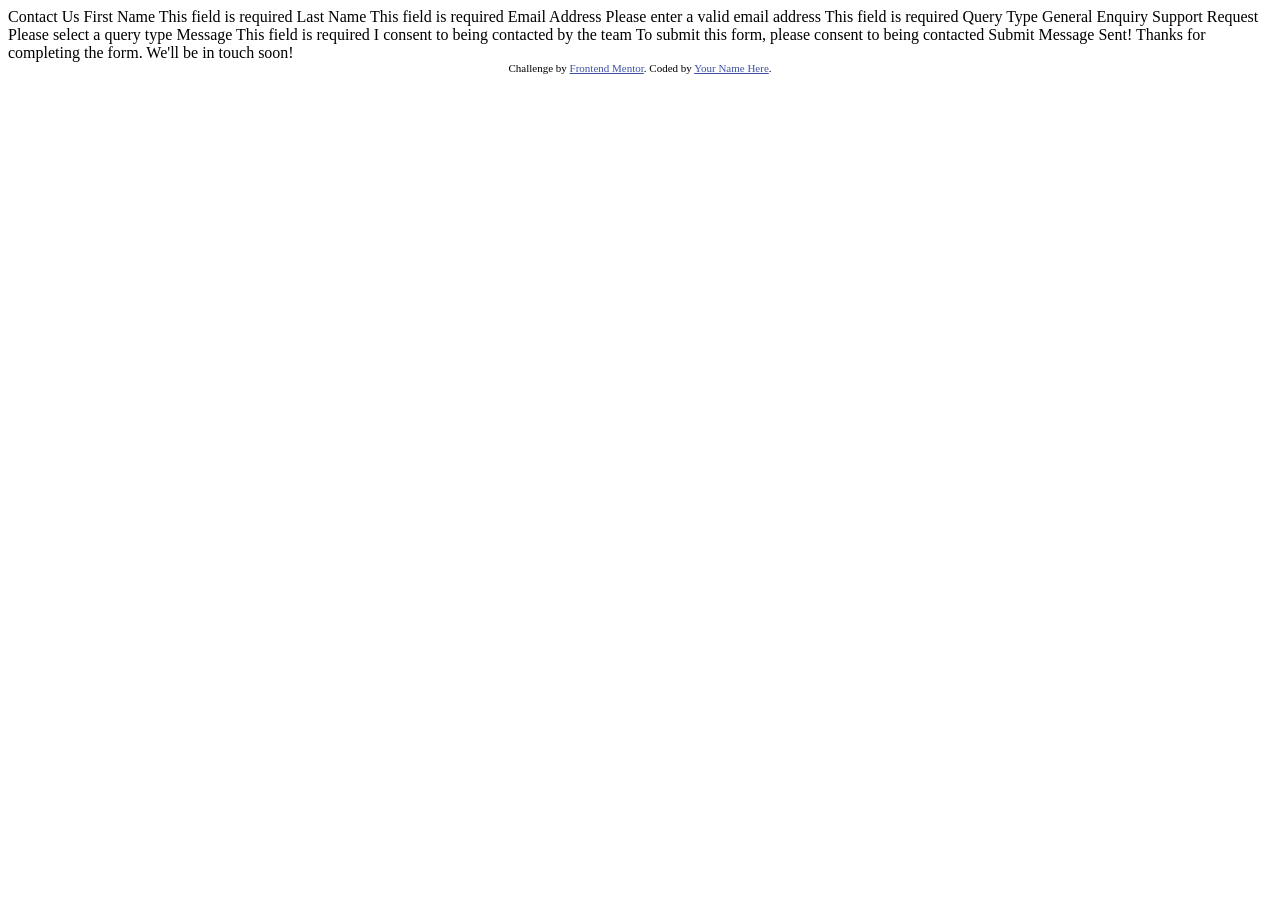
==== index.html @ 8e2d688b "Initialize Project with git" ====
<!DOCTYPE html>
<html lang="en">
<head>
  <meta charset="UTF-8">
  <meta name="viewport" content="width=device-width, initial-scale=1.0"> <!-- displays site properly based on user's device -->

  <link rel="icon" type="image/png" sizes="32x32" href="./assets/images/favicon-32x32.png">
  
  <title>Frontend Mentor | Contact form</title>

  <!-- Feel free to remove these styles or customise in your own stylesheet 👍 -->
  <style>
    .attribution { font-size: 11px; text-align: center; }
    .attribution a { color: hsl(228, 45%, 44%); }
  </style>
</head>
<body>

  Contact Us

  First Name
  This field is required

  Last Name
  This field is required

  Email Address
  Please enter a valid email address
  This field is required

  Query Type
  General Enquiry
  Support Request
  Please select a query type

  Message
  This field is required

  I consent to being contacted by the team
  To submit this form, please consent to being contacted

  Submit

  Message Sent!
  Thanks for completing the form. We'll be in touch soon!
  
  <div class="attribution">
    Challenge by <a href="https://www.frontendmentor.io?ref=challenge">Frontend Mentor</a>. 
    Coded by <a href="#">Your Name Here</a>.
  </div>
</body>
</html>
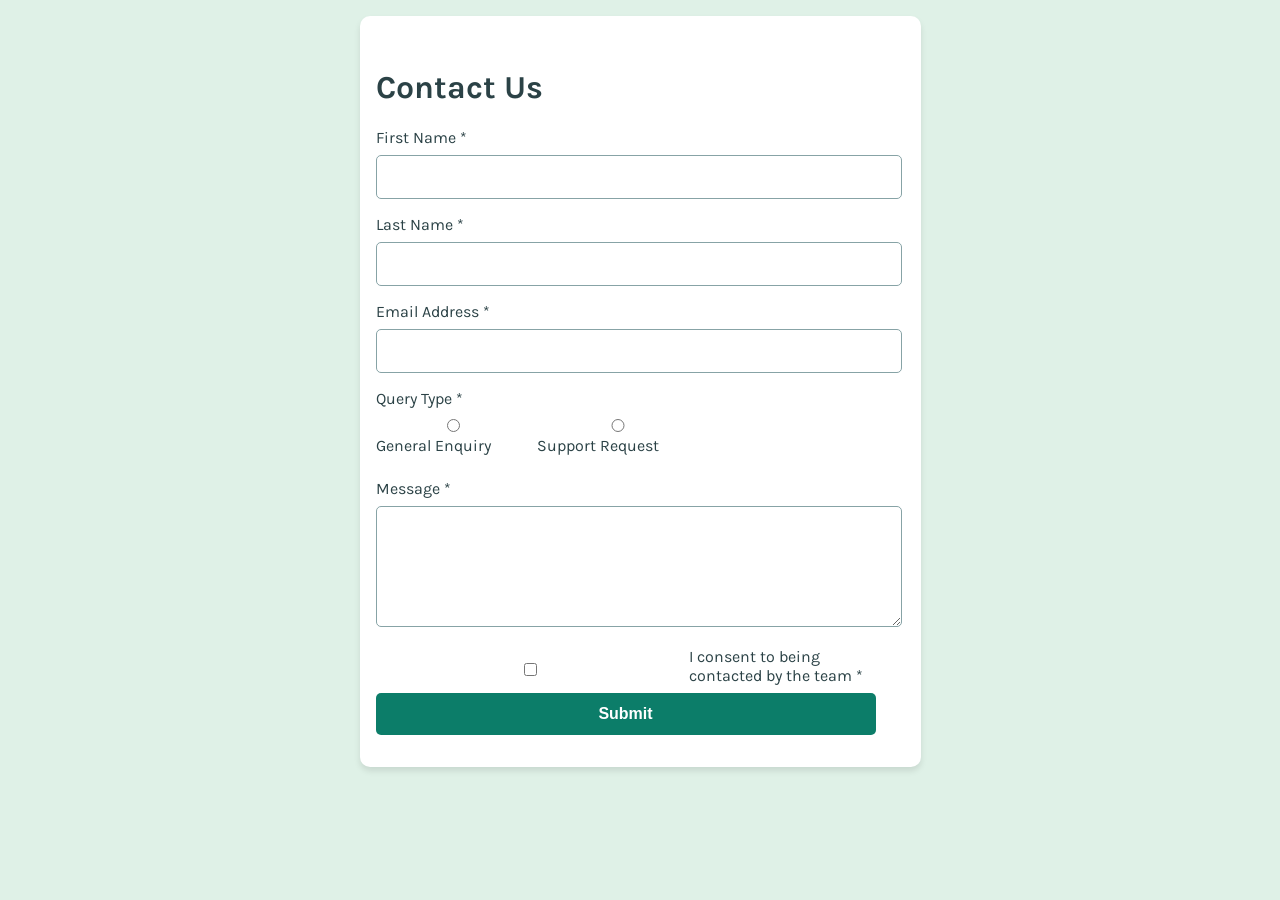
==== commit 7671c00a: "Add styles to form-group" ====
--- a/index.html
+++ b/index.html
@@ -1,52 +1,103 @@
 <!DOCTYPE html>
 <html lang="en">
-<head>
-  <meta charset="UTF-8">
-  <meta name="viewport" content="width=device-width, initial-scale=1.0"> <!-- displays site properly based on user's device -->
+  <head>
+    <meta charset="UTF-8" />
+    <meta name="viewport" content="width=device-width, initial-scale=1.0" />
 
-  <link rel="icon" type="image/png" sizes="32x32" href="./assets/images/favicon-32x32.png">
-  
-  <title>Frontend Mentor | Contact form</title>
+    <link
+      rel="icon"
+      type="image/png"
+      sizes="32x32"
+      href="./assets/images/favicon-32x32.png" />
+    <link rel="stylesheet" href="css/styles.css" />
+    <title>Frontend Mentor | Contact form</title>
+  </head>
+  <body>
+    <!-- Contact Us First Name This field is required Last Name This field is
+    required Email Address Please enter a valid email address This field is
+    required Query Type General Enquiry Support Request Please select a query
+    type Message This field is required I consent to being contacted by the team
+    To submit this form, please consent to being contacted Submit Message Sent!
+    Thanks for completing the form. We'll be in touch soon! -->
 
-  <!-- Feel free to remove these styles or customise in your own stylesheet 👍 -->
-  <style>
-    .attribution { font-size: 11px; text-align: center; }
-    .attribution a { color: hsl(228, 45%, 44%); }
-  </style>
-</head>
-<body>
+    <form id="contactForm" novalidate>
+      <!-- <div id="success" class="success-message" role="alert">Message Sent! Thanks for completing the form. We'll be in touch soon!</div> -->
+      <h1 class="h1">Contact Us</h1>
+      <div class="form-group">
+        <label for="firstName">First Name *</label>
+        <input
+          type="text"
+          id="firstName"
+          name="firstName"
+          required
+          aria-required="true" />
+        <div class="error-message" id="firstNameError"></div>
+      </div>
 
-  Contact Us
+      <div class="form-group">
+        <label for="lastName">Last Name *</label>
+        <input
+          type="text"
+          id="lastName"
+          name="lastName"
+          required
+          aria-required="true" />
+        <div class="error-message" id="lastNameError"></div>
+      </div>
 
-  First Name
-  This field is required
+      <div class="form-group">
+        <label for="email">Email Address *</label>
+        <input
+          type="email"
+          id="email"
+          name="email"
+          required
+          aria-required="true" />
+        <div class="error-message" id="emailError"></div>
+      </div>
 
-  Last Name
-  This field is required
+      <div class="form-group">
+        <label>Query Type *</label>
+        <div class="radio-group">
+          <label
+            ><input
+              type="radio"
+              name="queryType"
+              value="General Enquiry"
+              required />
+            General Enquiry</label
+          >
+          <label
+            ><input type="radio" name="queryType" value="Support Request" />
+            Support Request</label
+          >
+        </div>
+        <div class="error-message" id="queryTypeError"></div>
+      </div>
 
-  Email Address
-  Please enter a valid email address
-  This field is required
+      <div class="form-group">
+        <label for="message">Message *</label>
+        <textarea
+          id="message"
+          name="message"
+          rows="5"
+          required
+          aria-required="true"></textarea>
+        <div class="error-message" id="messageError"></div>
+      </div>
 
-  Query Type
-  General Enquiry
-  Support Request
-  Please select a query type
+      <div class="checkbox-group">
+        <input
+          type="checkbox"
+          id="consent"
+          name="consent"
+          required
+          aria-required="true" />
+        <label for="consent">I consent to being contacted by the team *</label>
+      </div>
+      <div class="error-message" id="consentError"></div>
 
-  Message
-  This field is required
-
-  I consent to being contacted by the team
-  To submit this form, please consent to being contacted
-
-  Submit
-
-  Message Sent!
-  Thanks for completing the form. We'll be in touch soon!
-  
-  <div class="attribution">
-    Challenge by <a href="https://www.frontendmentor.io?ref=challenge">Frontend Mentor</a>. 
-    Coded by <a href="#">Your Name Here</a>.
-  </div>
-</body>
-</html>+      <button type="submit">Submit</button>
+    </form>
+  </body>
+</html>
--- a/css/styles.css
+++ b/css/styles.css
@@ -0,0 +1,3 @@
+@import "/css/fonts.css";
+@import "/css/rootstyle.css";
+@import "/css/form.css";
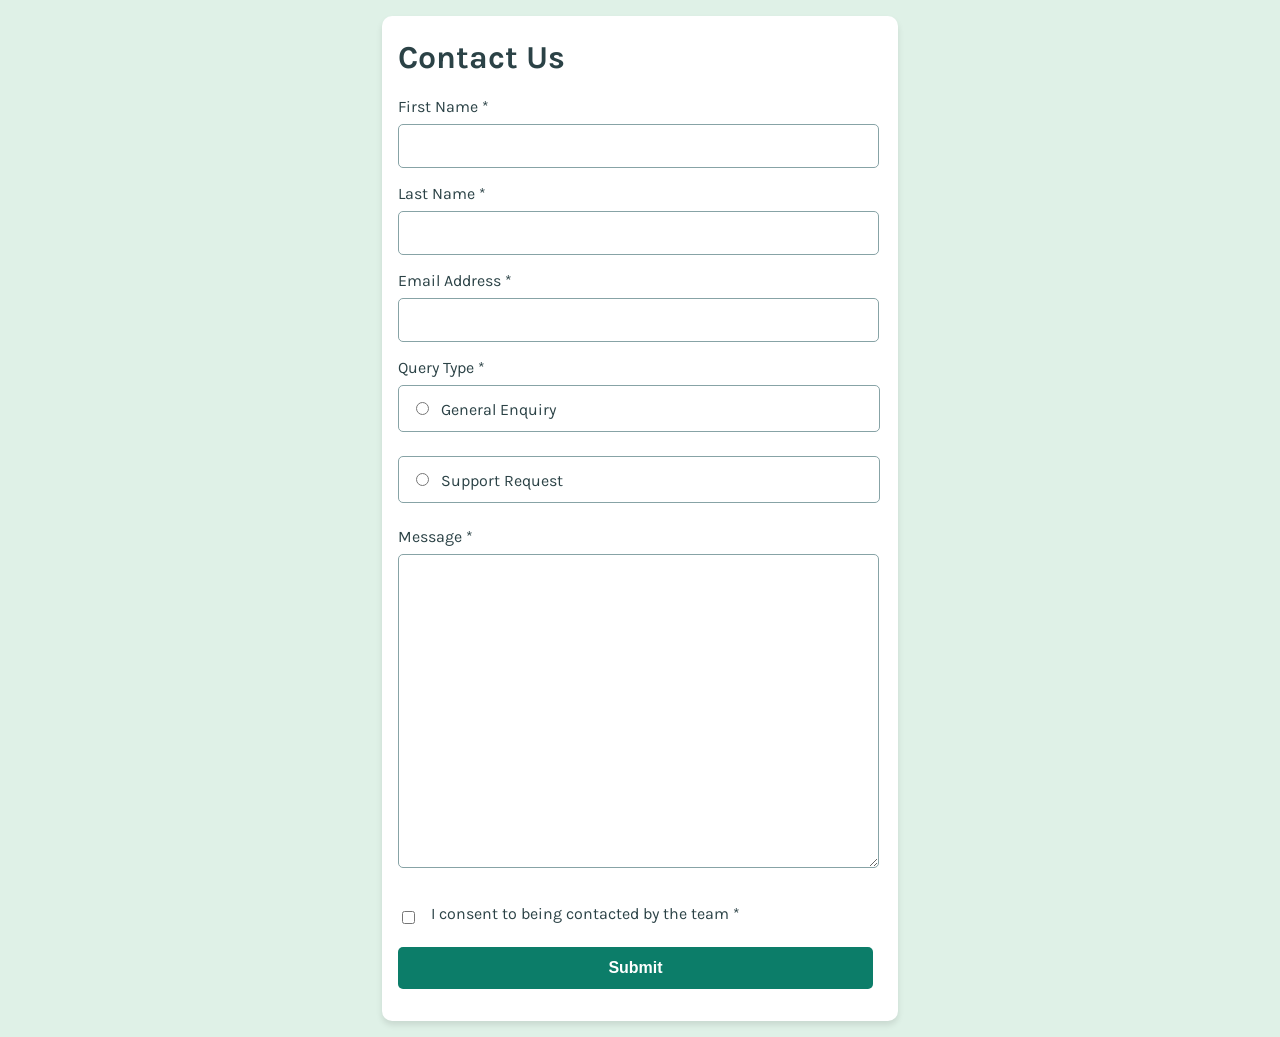
==== commit 0bec545a: "Complete styles for mobile screen" ====
--- a/index.html
+++ b/index.html
@@ -20,72 +20,81 @@
     To submit this form, please consent to being contacted Submit Message Sent!
     Thanks for completing the form. We'll be in touch soon! -->
 
-    <form id="contactForm" novalidate>
-      <!-- <div id="success" class="success-message" role="alert">Message Sent! Thanks for completing the form. We'll be in touch soon!</div> -->
-      <h1 class="h1">Contact Us</h1>
-      <div class="form-group">
-        <label for="firstName">First Name *</label>
-        <input
-          type="text"
-          id="firstName"
-          name="firstName"
-          required
-          aria-required="true" />
-        <div class="error-message" id="firstNameError"></div>
-      </div>
+    <div class="container">
+      <form id="contactForm" novalidate>
+        <!-- <div id="success" class="success-message" role="alert">Message Sent! Thanks for completing the form. We'll be in touch soon!</div> -->
+        <h1 class="h1">Contact Us</h1>
+        <div class="form-group">
+          <label for="firstName">First Name *</label>
+          <input
+            type="text"
+            id="firstName"
+            name="firstName"
+            class="input"
+            required
+            aria-required="true" />
+          <div class="error-message" id="firstNameError"></div>
+        </div>
 
-      <div class="form-group">
-        <label for="lastName">Last Name *</label>
-        <input
-          type="text"
-          id="lastName"
-          name="lastName"
-          required
-          aria-required="true" />
-        <div class="error-message" id="lastNameError"></div>
-      </div>
+        <div class="form-group">
+          <label for="lastName">Last Name *</label>
+          <input
+            type="text"
+            id="lastName"
+            name="lastName"
+            class="input"
+            required
+            aria-required="true" />
+          <div class="error-message" id="lastNameError"></div>
+        </div>
 
-      <div class="form-group">
-        <label for="email">Email Address *</label>
-        <input
-          type="email"
-          id="email"
-          name="email"
-          required
-          aria-required="true" />
-        <div class="error-message" id="emailError"></div>
-      </div>
+        <div class="form-group">
+          <label for="email">Email Address *</label>
+          <input
+            type="email"
+            id="email"
+            name="email"
+            class="input"
+            required
+            aria-required="true" />
+          <div class="error-message" id="emailError"></div>
+        </div>
 
-      <div class="form-group">
-        <label>Query Type *</label>
-        <div class="radio-group">
-          <label
-            ><input
-              type="radio"
-              name="queryType"
-              value="General Enquiry"
-              required />
-            General Enquiry</label
-          >
-          <label
-            ><input type="radio" name="queryType" value="Support Request" />
-            Support Request</label
-          >
+        <div class="form-group">
+          <label>Query Type *</label>
+          <div class="radio-group">
+            <label class="radio-input"
+              ><input
+                type="radio"
+                name="queryType"
+                value="General Enquiry"
+                required />
+              General Enquiry</label
+            >
+
+            <label class="radio-input"
+              ><input
+                type="radio"
+                name="queryType"
+                value="Support Request"
+                required />
+              Support Request</label
+            >
+          </div>
+          <div class="error-message" id="queryTypeError"></div>
         </div>
-        <div class="error-message" id="queryTypeError"></div>
-      </div>
 
-      <div class="form-group">
-        <label for="message">Message *</label>
-        <textarea
-          id="message"
-          name="message"
-          rows="5"
-          required
-          aria-required="true"></textarea>
-        <div class="error-message" id="messageError"></div>
-      </div>
-
+        <div class="form-group">
+          <label for="message">Message *</label>
+          <textarea
+            id="message"
+            name="message"
+            rows="5"
+            required
+            aria-required="true"></textarea>
+          <div class="error-message" id="messageError"></div>
+        </div>
+      </form>
       <div class="checkbox-group">
         <input
           type="checkbox"
@@ -96,8 +105,7 @@
         <label for="consent">I consent to being contacted by the team *</label>
       </div>
       <div class="error-message" id="consentError"></div>
-
       <button type="submit">Submit</button>
-    </form>
+    </div>
   </body>
 </html>
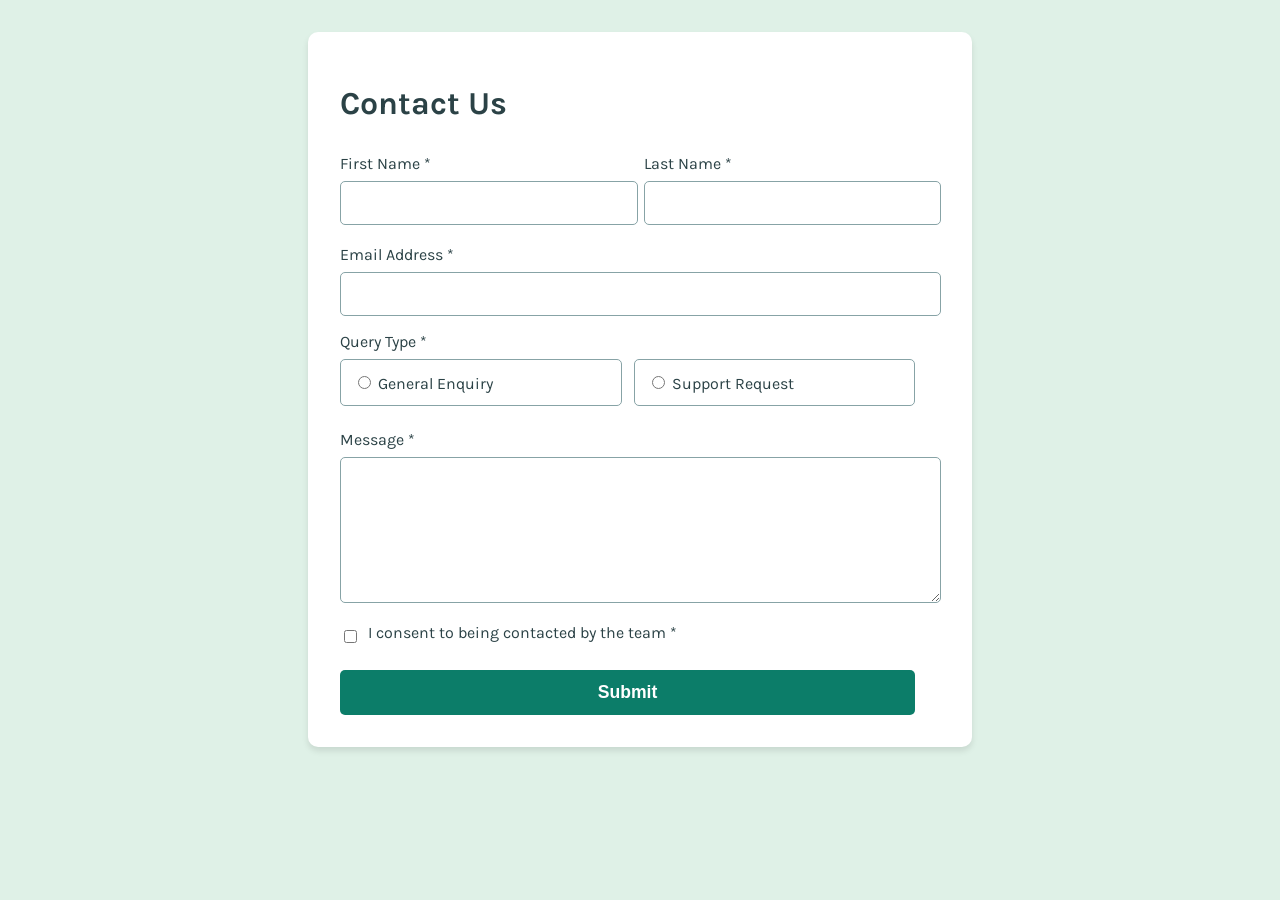
==== commit 373c6126: "Add form validation" ====
--- a/index.html
+++ b/index.html
@@ -13,39 +13,41 @@
     <title>Frontend Mentor | Contact form</title>
   </head>
   <body>
-    <!-- Contact Us First Name This field is required Last Name This field is
-    required Email Address Please enter a valid email address This field is
-    required Query Type General Enquiry Support Request Please select a query
-    type Message This field is required I consent to being contacted by the team
-    To submit this form, please consent to being contacted Submit Message Sent!
-    Thanks for completing the form. We'll be in touch soon! -->
+    <div id="success" class="success-message" role="alert" aria-live="polite">
+      <img src="/assets/images/icon-success-check.svg" /> Message Sent! <br />
+      <span class="success-message-thankyou-span"
+        >Thanks for completing the form. We'll be in touch soon!</span
+      >
+    </div>
+    <div class="container">
+      <h1 class="h1">Contact Us</h1>
+      <form id="contactForm" novalidate>
+        <div class="flex-container">
+          <div class="form-group form-group-desk">
+            <label for="firstName">First Name *</label>
+            <input
+              type="text"
+              id="firstName"
+              name="firstName"
+              class="input"
+              required
+              aria-required="true"
+              aria-describedby="firstNameError" />
+            <div class="error-message" id="firstNameError"></div>
+          </div>
 
-    <div class="container">
-      <form id="contactForm" novalidate>
-        <!-- <div id="success" class="success-message" role="alert">Message Sent! Thanks for completing the form. We'll be in touch soon!</div> -->
-        <h1 class="h1">Contact Us</h1>
-        <div class="form-group">
-          <label for="firstName">First Name *</label>
-          <input
-            type="text"
-            id="firstName"
-            name="firstName"
-            class="input"
-            required
-            aria-required="true" />
-          <div class="error-message" id="firstNameError"></div>
-        </div>
-
-        <div class="form-group">
-          <label for="lastName">Last Name *</label>
-          <input
-            type="text"
-            id="lastName"
-            name="lastName"
-            class="input"
-            required
-            aria-required="true" />
-          <div class="error-message" id="lastNameError"></div>
+          <div class="form-group form-group-desk">
+            <label for="lastName">Last Name *</label>
+            <input
+              type="text"
+              id="lastName"
+              name="lastName"
+              class="input"
+              required
+              aria-required="true"
+              aria-describedby="lastNameError" />
+            <div class="error-message" id="lastNameError"></div>
+          </div>
         </div>
 
         <div class="form-group">
@@ -56,30 +58,33 @@
             name="email"
             class="input"
             required
-            aria-required="true" />
+            aria-required="true"
+            aria-describedby="emailError" />
           <div class="error-message" id="emailError"></div>
         </div>
 
         <div class="form-group">
           <label>Query Type *</label>
-          <div class="radio-group">
-            <label class="radio-input"
-              ><input
+          <div
+            class="radio-group"
+            role="radiogroup"
+            aria-describedby="queryTypeError">
+            <label class="radio-input">
+              <input
                 type="radio"
                 name="queryType"
                 value="General Enquiry"
                 required />
-              General Enquiry</label
-            >
-
-            <label class="radio-input"
-              ><input
+              General Enquiry
+            </label>
+            <label class="radio-input">
+              <input
                 type="radio"
                 name="queryType"
                 value="Support Request"
                 required />
-              Support Request</label
-            >
+              Support Request
+            </label>
           </div>
           <div class="error-message" id="queryTypeError"></div>
         </div>
@@ -91,21 +96,28 @@
             name="message"
             rows="5"
             required
-            aria-required="true"></textarea>
+            aria-required="true"
+            aria-describedby="messageError"></textarea>
           <div class="error-message" id="messageError"></div>
         </div>
+
+        <div class="checkbox-group">
+          <input
+            type="checkbox"
+            id="consent"
+            name="consent"
+            required
+            aria-required="true"
+            aria-describedby="consentError" />
+          <label for="consent"
+            >I consent to being contacted by the team *</label
+          >
+        </div>
+        <div class="error-message" id="consentError"></div>
+        <button type="submit">Submit</button>
       </form>
-      <div class="checkbox-group">
-        <input
-          type="checkbox"
-          id="consent"
-          name="consent"
-          required
-          aria-required="true" />
-        <label for="consent">I consent to being contacted by the team *</label>
-      </div>
-      <div class="error-message" id="consentError"></div>
-      <button type="submit">Submit</button>
     </div>
+
+    <script src="/form.js"></script>
   </body>
 </html>
--- a/css/styles.css
+++ b/css/styles.css
@@ -1,3 +1,3 @@
 @import "/css/fonts.css";
 @import "/css/rootstyle.css";
-@import "/css/form.css";+@import "/css/form.css";
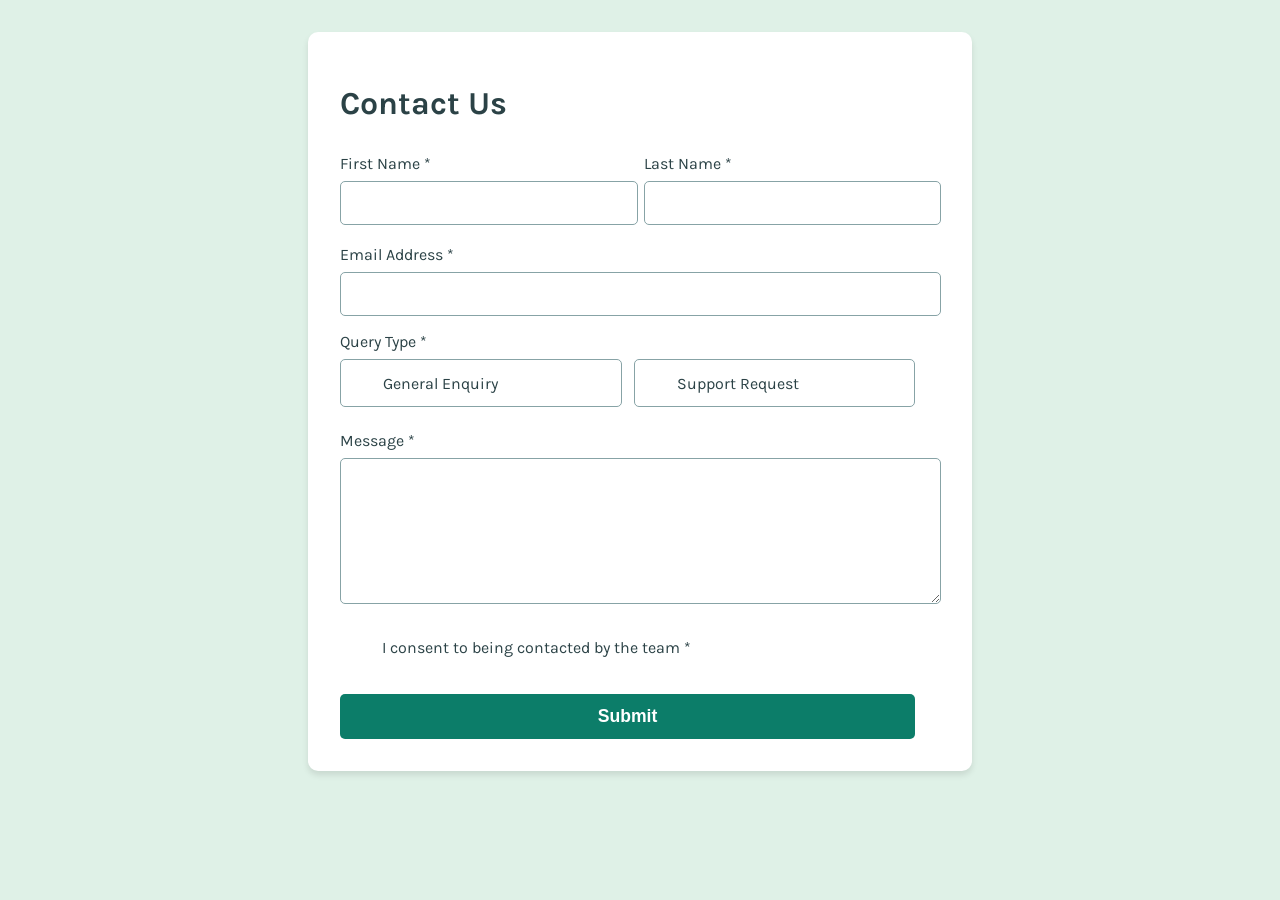
==== commit 849085d1: "Replace default radio and checkbox style with Icons" ====
--- a/index.html
+++ b/index.html
@@ -75,7 +75,11 @@
                 name="queryType"
                 value="General Enquiry"
                 required />
-              General Enquiry
+              <img
+                src="assets/images/icon-radio-selected.svg"
+                alt="Option Icon"
+                class="radio-icon" />
+              <span>General Enquiry</span>
             </label>
             <label class="radio-input">
               <input
@@ -83,7 +87,11 @@
                 name="queryType"
                 value="Support Request"
                 required />
-              Support Request
+              <img
+                src="assets/images/icon-radio-selected.svg"
+                alt="Option Icon"
+                class="radio-icon" />
+              <span>Support Request</span>
             </label>
           </div>
           <div class="error-message" id="queryTypeError"></div>
@@ -102,18 +110,13 @@
         </div>
 
         <div class="checkbox-group">
-          <input
-            type="checkbox"
-            id="consent"
-            name="consent"
-            required
-            aria-required="true"
-            aria-describedby="consentError" />
-          <label for="consent"
-            >I consent to being contacted by the team *</label
-          >
-        </div>
-        <div class="error-message" id="consentError"></div>
+          <label for="consent" class="checkbox-input">
+            <input type="checkbox" id="consent" name="consent" required />
+            <img src="assets/images/icon-checkbox-check.svg" alt="Consent Checkbox" class="checkbox-icon" />
+            <span class="checkbox-text">I consent to being contacted by the team *</span>
+          </label>
+          <div class="error-message" id="consentError"></div>
+          
         <button type="submit">Submit</button>
       </form>
     </div>
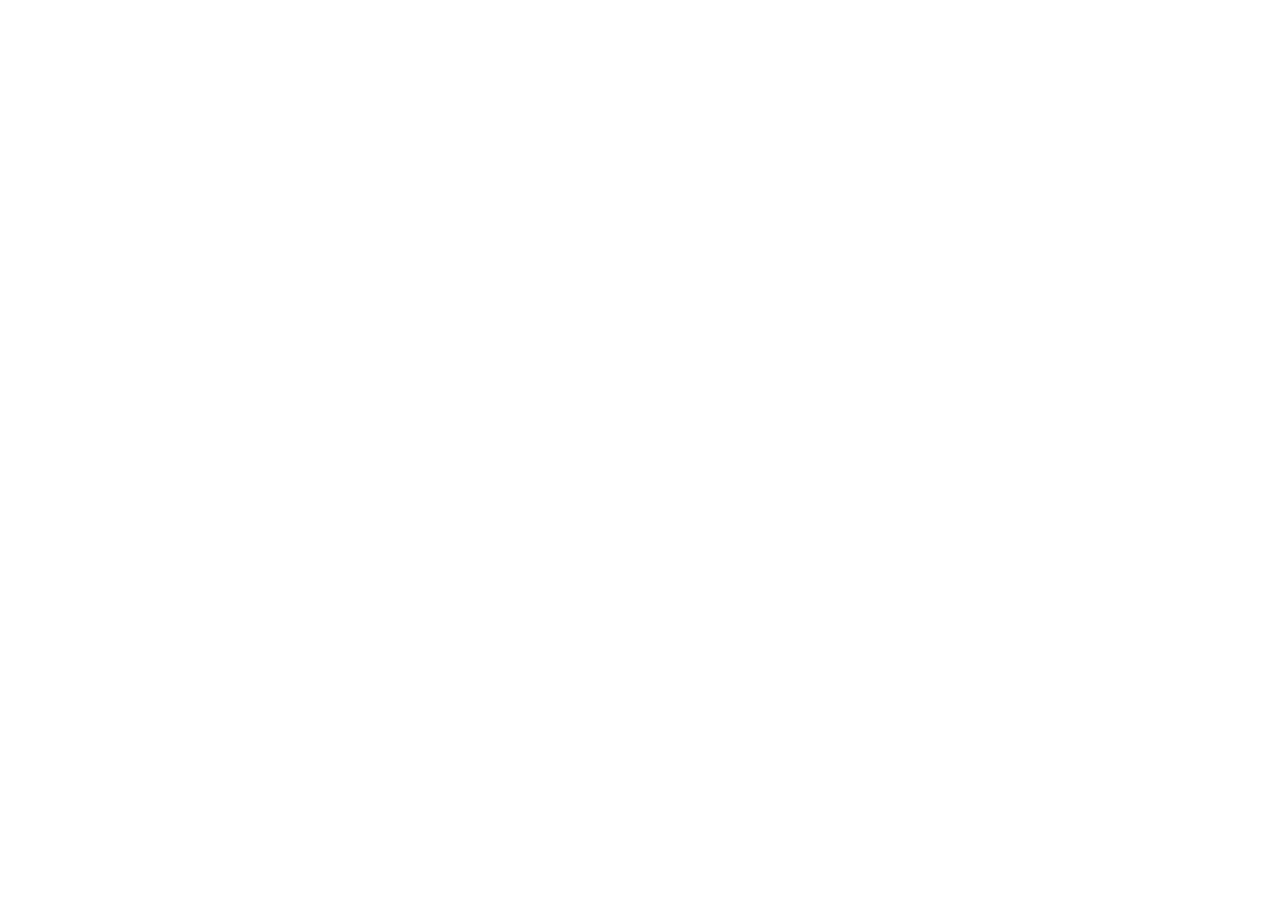
==== commit be185a5c: "refactor: convert contact form from vanilla JS to React components" ====
--- a/index.html
+++ b/index.html
@@ -2,125 +2,12 @@
 <html lang="en">
   <head>
     <meta charset="UTF-8" />
+    <link rel="icon" type="image/svg+xml" href="/vite.svg" />
     <meta name="viewport" content="width=device-width, initial-scale=1.0" />
-
-    <link
-      rel="icon"
-      type="image/png"
-      sizes="32x32"
-      href="./assets/images/favicon-32x32.png" />
-    <link rel="stylesheet" href="css/styles.css" />
-    <title>Frontend Mentor | Contact form</title>
+    <title>contactForm</title>
   </head>
   <body>
-    <div id="success" class="success-message" role="alert" aria-live="polite">
-      <img src="/assets/images/icon-success-check.svg" /> Message Sent! <br />
-      <span class="success-message-thankyou-span"
-        >Thanks for completing the form. We'll be in touch soon!</span
-      >
-    </div>
-    <div class="container">
-      <h1 class="h1">Contact Us</h1>
-      <form id="contactForm" novalidate>
-        <div class="flex-container">
-          <div class="form-group form-group-desk">
-            <label for="firstName">First Name *</label>
-            <input
-              type="text"
-              id="firstName"
-              name="firstName"
-              class="input"
-              required
-              aria-required="true"
-              aria-describedby="firstNameError" />
-            <div class="error-message" id="firstNameError"></div>
-          </div>
-
-          <div class="form-group form-group-desk">
-            <label for="lastName">Last Name *</label>
-            <input
-              type="text"
-              id="lastName"
-              name="lastName"
-              class="input"
-              required
-              aria-required="true"
-              aria-describedby="lastNameError" />
-            <div class="error-message" id="lastNameError"></div>
-          </div>
-        </div>
-
-        <div class="form-group">
-          <label for="email">Email Address *</label>
-          <input
-            type="email"
-            id="email"
-            name="email"
-            class="input"
-            required
-            aria-required="true"
-            aria-describedby="emailError" />
-          <div class="error-message" id="emailError"></div>
-        </div>
-
-        <div class="form-group">
-          <label>Query Type *</label>
-          <div
-            class="radio-group"
-            role="radiogroup"
-            aria-describedby="queryTypeError">
-            <label class="radio-input">
-              <input
-                type="radio"
-                name="queryType"
-                value="General Enquiry"
-                required />
-              <img
-                src="assets/images/icon-radio-selected.svg"
-                alt="Option Icon"
-                class="radio-icon" />
-              <span>General Enquiry</span>
-            </label>
-            <label class="radio-input">
-              <input
-                type="radio"
-                name="queryType"
-                value="Support Request"
-                required />
-              <img
-                src="assets/images/icon-radio-selected.svg"
-                alt="Option Icon"
-                class="radio-icon" />
-              <span>Support Request</span>
-            </label>
-          </div>
-          <div class="error-message" id="queryTypeError"></div>
-        </div>
-
-        <div class="form-group">
-          <label for="message">Message *</label>
-          <textarea
-            id="message"
-            name="message"
-            rows="5"
-            required
-            aria-required="true"
-            aria-describedby="messageError"></textarea>
-          <div class="error-message" id="messageError"></div>
-        </div>
-
-        <div class="checkbox-group">
-          <label for="consent" class="checkbox-input">
-            <input type="checkbox" id="consent" name="consent" required />
-            <img src="assets/images/icon-checkbox-check.svg" alt="Consent Checkbox" class="checkbox-icon" />
-            <span class="checkbox-text">I consent to being contacted by the team *</span>
-          </label>
-          <div class="error-message" id="consentError"></div>
-          
-        <button type="submit">Submit</button>
-      </form>
-    </div>
-
-    <script src="/form.js"></script>
+    <div id="root"></div>
+    <script type="module" src="/src/main.jsx"></script>
   </body>
 </html>
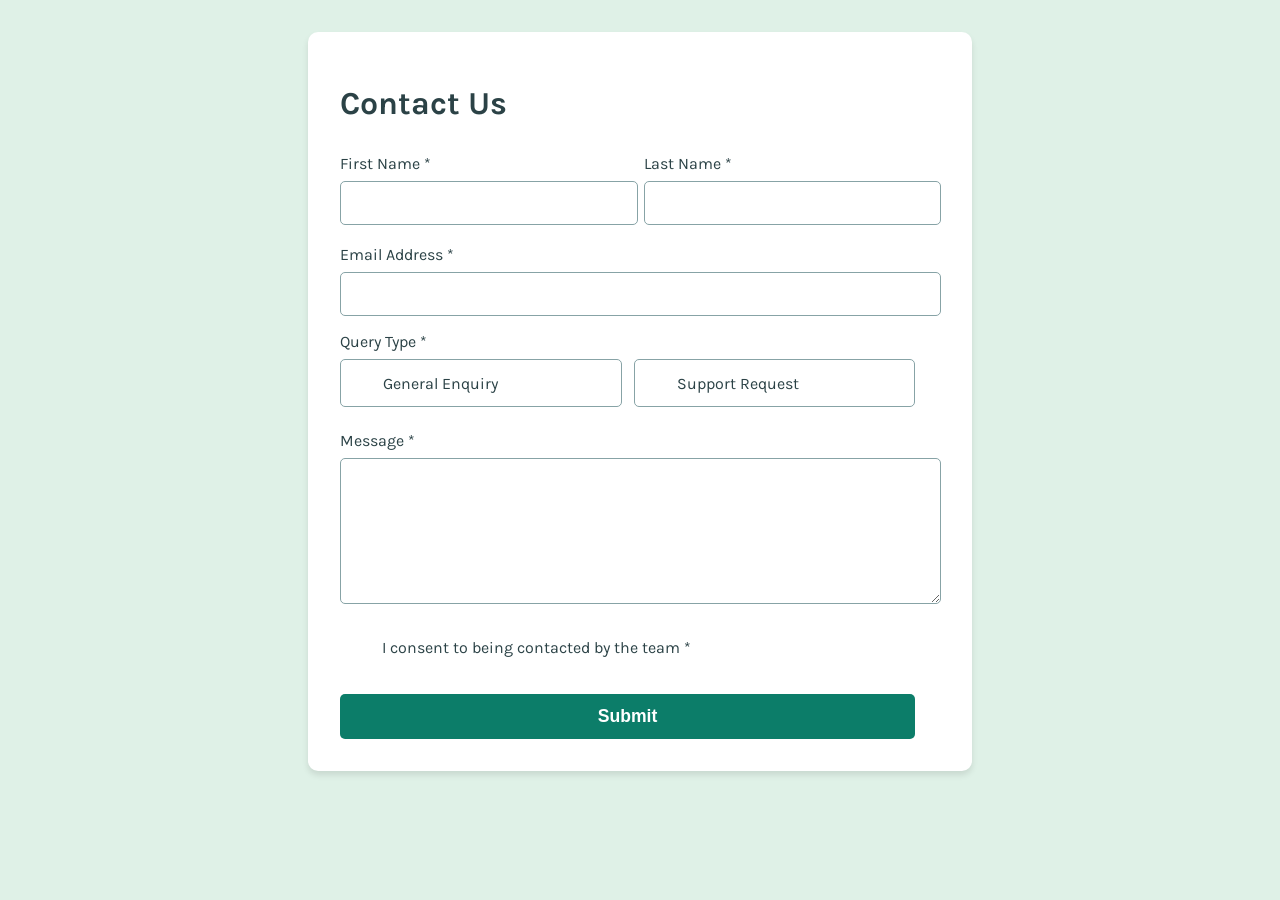
==== commit 8a617762: "Merge 849085d186f28099b8333378d7bde4b4cbf47a19 into 8e2d688b4da055817d68611f0ab8aec8dc7558de" ====
--- a/index.html
+++ b/index.html
@@ -2,12 +2,125 @@
 <html lang="en">
   <head>
     <meta charset="UTF-8" />
-    <link rel="icon" type="image/svg+xml" href="/vite.svg" />
     <meta name="viewport" content="width=device-width, initial-scale=1.0" />
-    <title>contactForm</title>
+
+    <link
+      rel="icon"
+      type="image/png"
+      sizes="32x32"
+      href="./assets/images/favicon-32x32.png" />
+    <link rel="stylesheet" href="css/styles.css" />
+    <title>Frontend Mentor | Contact form</title>
   </head>
   <body>
-    <div id="root"></div>
-    <script type="module" src="/src/main.jsx"></script>
+    <div id="success" class="success-message" role="alert" aria-live="polite">
+      <img src="/assets/images/icon-success-check.svg" /> Message Sent! <br />
+      <span class="success-message-thankyou-span"
+        >Thanks for completing the form. We'll be in touch soon!</span
+      >
+    </div>
+    <div class="container">
+      <h1 class="h1">Contact Us</h1>
+      <form id="contactForm" novalidate>
+        <div class="flex-container">
+          <div class="form-group form-group-desk">
+            <label for="firstName">First Name *</label>
+            <input
+              type="text"
+              id="firstName"
+              name="firstName"
+              class="input"
+              required
+              aria-required="true"
+              aria-describedby="firstNameError" />
+            <div class="error-message" id="firstNameError"></div>
+          </div>
+
+          <div class="form-group form-group-desk">
+            <label for="lastName">Last Name *</label>
+            <input
+              type="text"
+              id="lastName"
+              name="lastName"
+              class="input"
+              required
+              aria-required="true"
+              aria-describedby="lastNameError" />
+            <div class="error-message" id="lastNameError"></div>
+          </div>
+        </div>
+
+        <div class="form-group">
+          <label for="email">Email Address *</label>
+          <input
+            type="email"
+            id="email"
+            name="email"
+            class="input"
+            required
+            aria-required="true"
+            aria-describedby="emailError" />
+          <div class="error-message" id="emailError"></div>
+        </div>
+
+        <div class="form-group">
+          <label>Query Type *</label>
+          <div
+            class="radio-group"
+            role="radiogroup"
+            aria-describedby="queryTypeError">
+            <label class="radio-input">
+              <input
+                type="radio"
+                name="queryType"
+                value="General Enquiry"
+                required />
+              <img
+                src="assets/images/icon-radio-selected.svg"
+                alt="Option Icon"
+                class="radio-icon" />
+              <span>General Enquiry</span>
+            </label>
+            <label class="radio-input">
+              <input
+                type="radio"
+                name="queryType"
+                value="Support Request"
+                required />
+              <img
+                src="assets/images/icon-radio-selected.svg"
+                alt="Option Icon"
+                class="radio-icon" />
+              <span>Support Request</span>
+            </label>
+          </div>
+          <div class="error-message" id="queryTypeError"></div>
+        </div>
+
+        <div class="form-group">
+          <label for="message">Message *</label>
+          <textarea
+            id="message"
+            name="message"
+            rows="5"
+            required
+            aria-required="true"
+            aria-describedby="messageError"></textarea>
+          <div class="error-message" id="messageError"></div>
+        </div>
+
+        <div class="checkbox-group">
+          <label for="consent" class="checkbox-input">
+            <input type="checkbox" id="consent" name="consent" required />
+            <img src="assets/images/icon-checkbox-check.svg" alt="Consent Checkbox" class="checkbox-icon" />
+            <span class="checkbox-text">I consent to being contacted by the team *</span>
+          </label>
+          <div class="error-message" id="consentError"></div>
+          
+        <button type="submit">Submit</button>
+      </form>
+    </div>
+
+    <script src="/form.js"></script>
   </body>
 </html>
--- a/css/styles.css
+++ b/css/styles.css
@@ -0,0 +1,3 @@
+@import "/css/fonts.css";
+@import "/css/rootstyle.css";
+@import "/css/form.css";
